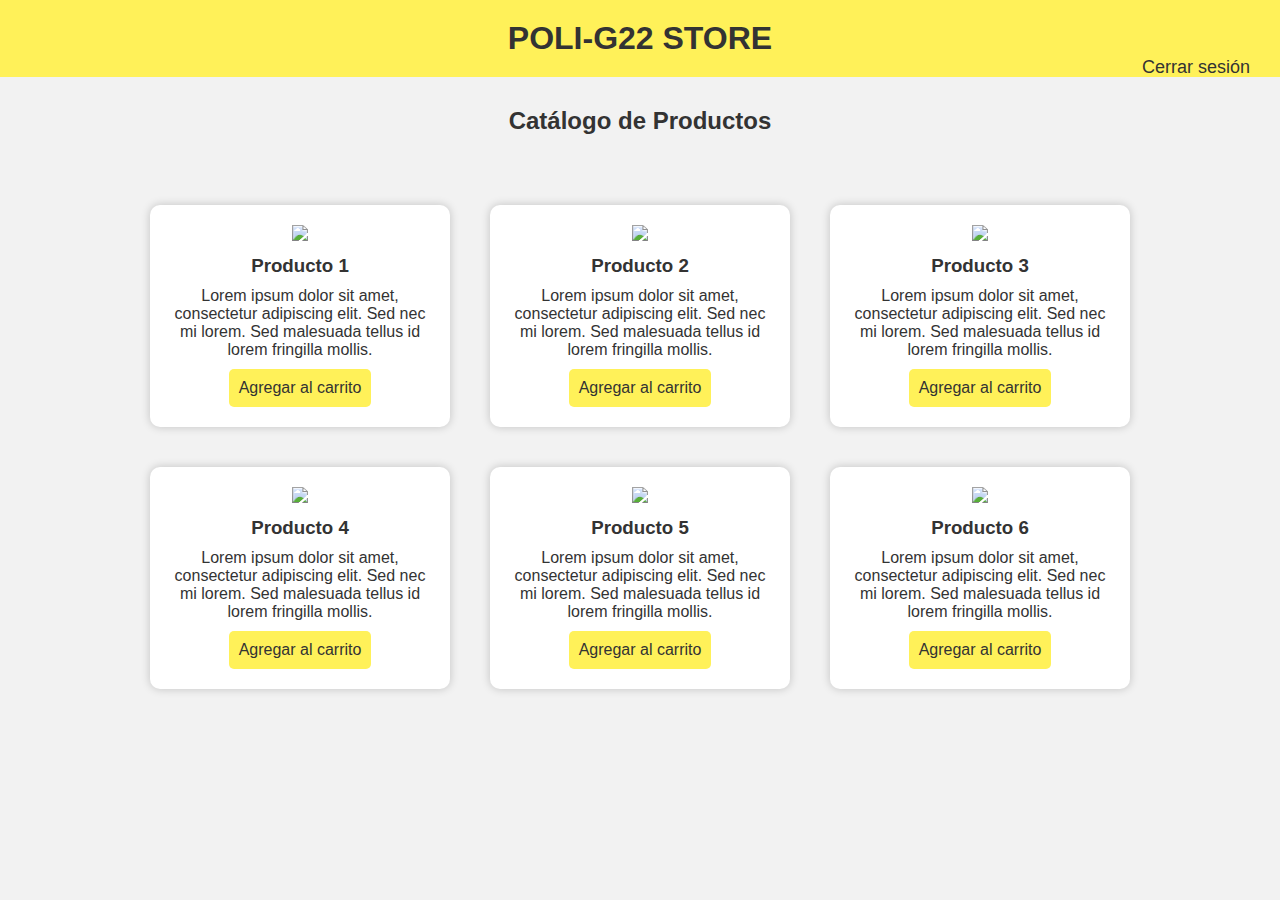
==== Consolidado/Catalogo.html @ 5ed1ceeb "Consolidacion de proyecto" ====
<!DOCTYPE html>
<html>
  <head>
    <title>Catálogo de Productos</title>
    <link rel="stylesheet" href="css/style.css">
    <meta charset="utf-8">
  </head>
  <body>

  <header>
    <h1 align="center">POLI-G22 STORE</h1>
    <nav>
      <ul>
        <li><a href="index.html">Cerrar sesión</a></li>
      </ul>
    </nav>
  </header>

    <h2 style="margin-top: 30px;text-align: center;">Catálogo de Productos</h2>
    <div class="product-grid">
      <div class="product">
        <img src="https://encrypted-tbn0.gstatic.com/images?q=tbn:ANd9GcTNFt4SJZgnBVgBfm2hGnh1zwwkuhZoKK45-5rgyF_bQ0_jB6OQ8tCBsU5xpmrLgbB5CF8&usqp=CAU">
        <h3>Producto 1</h3>
        <p>Lorem ipsum dolor sit amet, consectetur adipiscing elit. Sed nec mi lorem. Sed malesuada tellus id lorem fringilla mollis.</p>
        <button>Agregar al carrito</button>
      </div>
      <div class="product">
        <img src="https://encrypted-tbn0.gstatic.com/images?q=tbn:ANd9GcTNFt4SJZgnBVgBfm2hGnh1zwwkuhZoKK45-5rgyF_bQ0_jB6OQ8tCBsU5xpmrLgbB5CF8&usqp=CAU">
        <h3>Producto 2</h3>
        <p>Lorem ipsum dolor sit amet, consectetur adipiscing elit. Sed nec mi lorem. Sed malesuada tellus id lorem fringilla mollis.</p>
        <button>Agregar al carrito</button>
      </div>
      <div class="product">
        <img src="https://encrypted-tbn0.gstatic.com/images?q=tbn:ANd9GcTNFt4SJZgnBVgBfm2hGnh1zwwkuhZoKK45-5rgyF_bQ0_jB6OQ8tCBsU5xpmrLgbB5CF8&usqp=CAU">
        <h3>Producto 3</h3>
        <p>Lorem ipsum dolor sit amet, consectetur adipiscing elit. Sed nec mi lorem. Sed malesuada tellus id lorem fringilla mollis.</p>
        <button>Agregar al carrito</button>
      </div>
      <div class="product">
        <img src="https://encrypted-tbn0.gstatic.com/images?q=tbn:ANd9GcTNFt4SJZgnBVgBfm2hGnh1zwwkuhZoKK45-5rgyF_bQ0_jB6OQ8tCBsU5xpmrLgbB5CF8&usqp=CAU">
        <h3>Producto 4</h3>
        <p>Lorem ipsum dolor sit amet, consectetur adipiscing elit. Sed nec mi lorem. Sed malesuada tellus id lorem fringilla mollis.</p>
        <button>Agregar al carrito</button>
      </div>
      <div class="product">
        <img src="https://encrypted-tbn0.gstatic.com/images?q=tbn:ANd9GcTNFt4SJZgnBVgBfm2hGnh1zwwkuhZoKK45-5rgyF_bQ0_jB6OQ8tCBsU5xpmrLgbB5CF8&usqp=CAU">
        <h3>Producto 5</h3>
        <p>Lorem ipsum dolor sit amet, consectetur adipiscing elit. Sed nec mi lorem. Sed malesuada tellus id lorem fringilla mollis.</p>
        <button>Agregar al carrito</button>
      </div>
      <div class="product">
        <img src="https://encrypted-tbn0.gstatic.com/images?q=tbn:ANd9GcTNFt4SJZgnBVgBfm2hGnh1zwwkuhZoKK45-5rgyF_bQ0_jB6OQ8tCBsU5xpmrLgbB5CF8&usqp=CAU">
        <h3>Producto 6</h3>
        <p>Lorem ipsum dolor sit amet, consectetur adipiscing elit. Sed nec mi lorem. Sed malesuada tellus id lorem fringilla mollis.</p>
        <button>Agregar al carrito</button>
      </div>
    </div>
    <script src="js/script.js"></script>
    <script type="text/javascript">
    // Agregar evento al botón Agregar al carrito
    var addToCartButtons = document.querySelectorAll('button');
    var detProducto = document.querySelectorAll('img');

    addToCartButtons.forEach(function(button) {
      button.addEventListener('click', function() {
        alert('El producto ha sido agregado al carrito.');
      });
    });      

    detProducto.forEach(function(button) {
      button.addEventListener('click', function() {
        window.location.href = 'DetalleProducto.html';
      });
    }); 

    </script>
  </body>
</html>
---- Consolidado/css/style.css ----
* {
	margin: 0;
	padding: 0;
	box-sizing: border-box;
}

h1 {
	font-size: 36px;
	margin: 0;
}

nav ul {
	list-style: none;
	display: flex;
}

nav ul li {
	margin: 0 10px;
}

nav ul li a {
	color: #333;
	text-decoration: none;
	font-size: 18px;
}

main {
	padding: 20px;
}

h2 {
	font-size: 24px;
	margin-bottom: 20px;
}

#productos {
	display: flex;
	flex-wrap: wrap;
}

article {
	background-color: #eee;
	margin: 10px;
	padding: 10px;
	flex-basis: calc(33.33% - 20px);
}

article h3 {
	font-size: 18px;
	margin-bottom: 10px;
}

article img {
	max-width: 100%;
	height: auto;
}

article p {
	margin-bottom: 10px;
}

.precio {
	font-weight: bold;
}

.comprar {
	background-color: #333;
	color: #fff;
	padding: 5px 10px;
	border: none;
	border-radius: 5px;
	cursor: pointer;
	transition: all 0
}
/* Colores de la paleta */
:root {
  --primary-color: #001e4d;
  --secondary-color: #00437c;
  --accent-color: #ff9e00;
  --text-color: #333333;
  --background-color: #f8f8f8;
}

/* Estilos globales */
* {
  box-sizing: border-box;
}

body {
  margin: 0;
  font-family: Arial, sans-serif;
  color: var(--text-color);
  background-color: #f2f2f2;
}

/* Estilos del encabezado */
header, footer {
  background-color: #fff159;
  color: #333;
  padding: 20px;

}

header h1, footer h1{
  margin: 0;
  font-size: 2em;
  color: #333;
}

nav {
  float: right;
}

nav a {
  color: white;
  text-decoration: none;
  margin-left: 20px;
  font-size: 1.2em;
}

nav a:hover {
  color: var(--accent-color);
}

/* Estilos de las secciones */
section {
  padding: 20px;
}

section h2 {
  margin-top: 0;
}

section ul {
  list-style: none;
  padding: 0;
}

section li {
  margin-bottom: 10px;
}

.login {
  background-color: #fff;
  border-radius: 10px;
  box-shadow: 0 0 10px rgba(0, 0, 0, 0.2);
  margin: 50px auto;
  max-width: 400px;
  padding: 20px;
}

h1 {
  text-align: center;
}

form {
  display: flex;
  flex-direction: column;
}

input[type="text"],
input[type="password"] {
  border: none;
  border-radius: 5px;
  box-shadow: 0 0 5px rgba(0, 0, 0, 0.2);
  margin-bottom: 10px;
  padding: 10px;
}

button {
  background-color: #fff159;
  border: none;
  border-radius: 5px;
  color: #333;
  cursor: pointer;
  font-size: 16px;
  margin-top: 10px;
  padding: 10px;
  transition: background-color 0.2s ease-in-out;
}

button:hover {
  background-color: #f1e888;
}

#error-message {
  color: red;
  margin-top: 10px;
  text-align: center;
}

.forgot-password {
  background-color: #fff;
  border-radius: 10px;
  box-shadow: 0 0 10px rgba(0, 0, 0, 0.2);
  margin: 50px auto;
  max-width: 400px;
  padding: 20px;
}

input {
  border: none;
  border-radius: 5px;
  box-shadow: 0 0 5px rgba(0, 0, 0, 0.2);
  margin-bottom: 10px;
  padding: 10px;
}


.product-grid {
  display: flex;
  flex-wrap: wrap;
  justify-content: center;
  margin-top: 50px;
}

.product {
  background-color: #fff;
  border-radius: 10px;
  box-shadow: 0 0 10px rgba(0, 0, 0, 0.2);
  margin: 20px;
  padding: 20px;
  max-width: 300px;
  text-align: center;
}

.product img {
  max-width: 100%;
  cursor: pointer;
}

.product h3 {
  margin-top: 10px;
}

.product p {
  margin-top: 10px;
}

.product-detail {
	display: flex;
	justify-content: center;
	height: 100vh;
	background-color: #f5f5f5;
	margin-top: 85px;
}

.product-image {
  margin-right: 50px;
}

.product-image img {
  max-width: 100%;
}

.product-info {
  width: 50%;
}

.product-info h1 {
  font-size: 32px;
  margin-bottom: 10px;
  color: #333;
}

.product-info p {
  font-size: 18px;
  margin-bottom: 20px;
  color: #555;
}

label{
	color: #c3adad;
    text-align: center;
    margin-top: 5px;
}
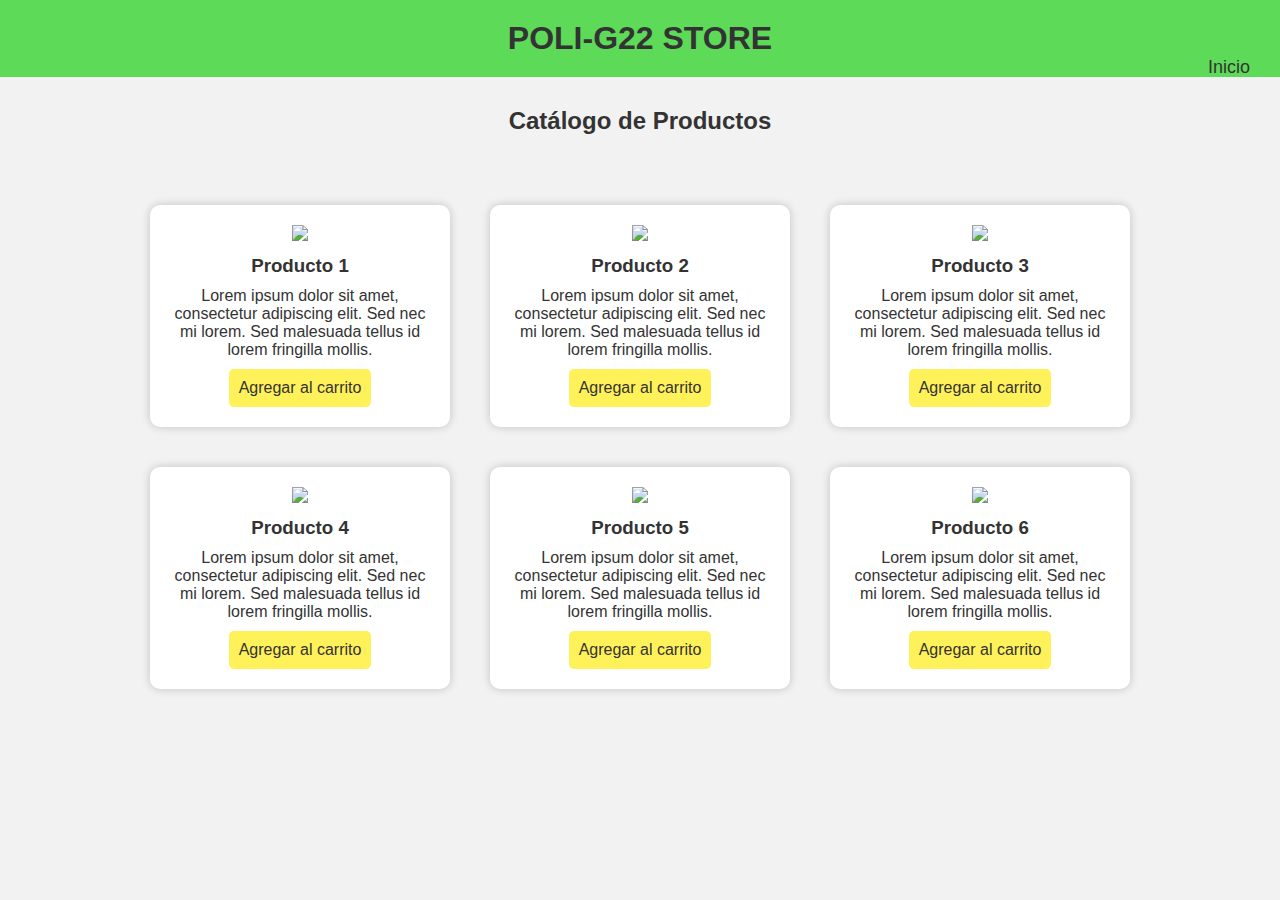
==== commit 489bb6f8: "Cambios en el header y el footer, accesos a páginas Inicio, catalogo y login" ====
--- a/Consolidado/Catalogo.html
+++ b/Consolidado/Catalogo.html
@@ -11,7 +11,7 @@
     <h1 align="center">POLI-G22 STORE</h1>
     <nav>
       <ul>
-        <li><a href="index.html">Cerrar sesión</a></li>
+        <li><a href="index.html">Inicio</a></li>
       </ul>
     </nav>
   </header>
--- a/Consolidado/css/style.css
+++ b/Consolidado/css/style.css
@@ -95,7 +95,7 @@
 
 /* Estilos del encabezado */
 header, footer {
-  background-color: #fff159;
+  background-color: #5dda57;
   color: #333;
   padding: 20px;
 
